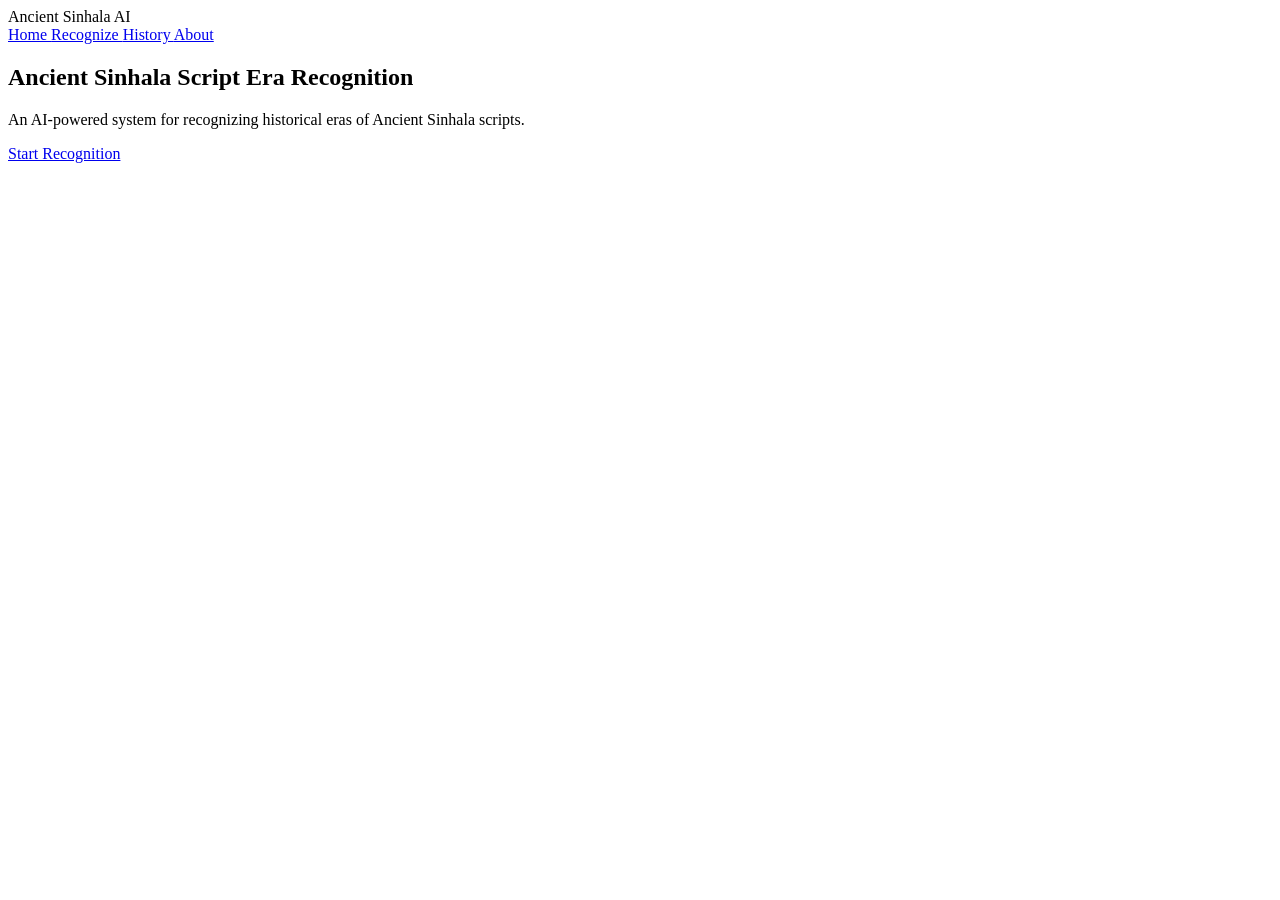
==== templates/index.html @ 5085e5cb "Add Ancient Sinhala Script Recognition application" ====
<!DOCTYPE html>
<html lang="en">

<head>

    <meta charset="UTF-8">

    <meta
        name="viewport"
        content="width=device-width, initial-scale=1.0"
    >

    <title>
        Ancient Sinhala AI
    </title>

    <link
        rel="stylesheet"
        href="{{ url_for('static', filename='css/style.css') }}"
    >

</head>


<body>


<nav class="navbar">

    <div class="logo">
        Ancient Sinhala AI
    </div>


    <div class="nav-links">

        <a href="/">
            Home
        </a>

        <a href="/recognize">
            Recognize
        </a>

        <a href="/history">
            History
        </a>

        <a href="/about">
            About
        </a>

    </div>

</nav>


<section class="hero">

    <div class="hero-content">

        <h1>

            Ancient Sinhala Script

            <span>
                Era Recognition
            </span>

        </h1>


        <p>

            An AI-powered system for
            recognizing historical eras
            of Ancient Sinhala scripts.

        </p>


        <a
            href="/recognize"
            class="btn"
        >

            Start Recognition

        </a>

    </div>

</section>


</body>

</html>
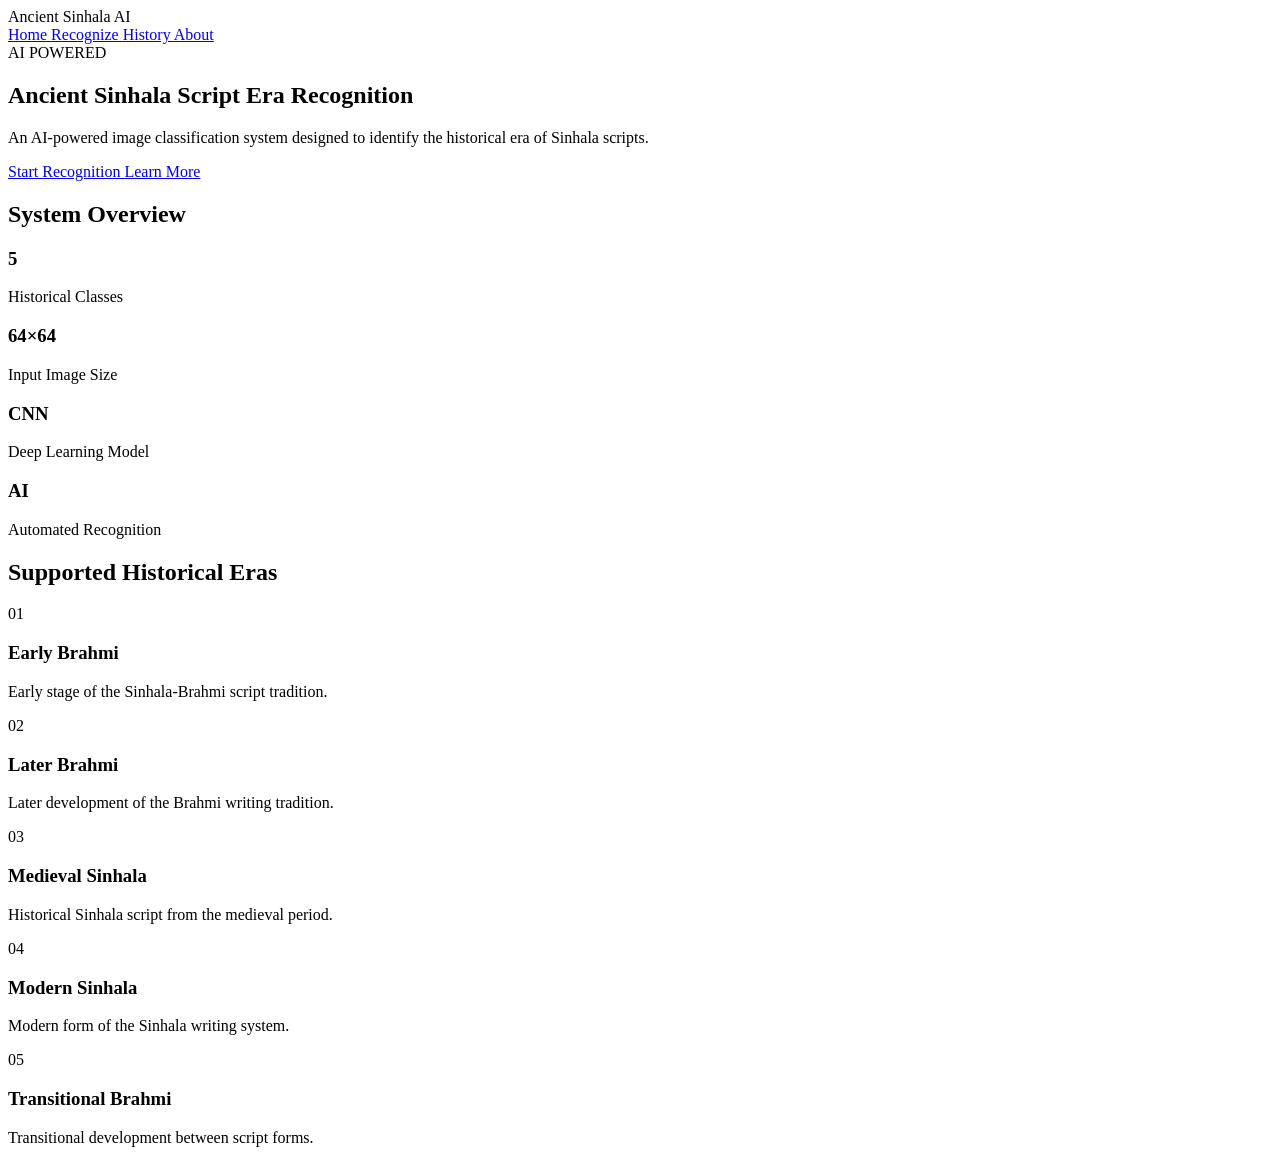
==== commit 7029eb6c: "Added new changes" ====
--- a/templates/index.html
+++ b/templates/index.html
@@ -11,12 +11,15 @@
     >
 
     <title>
-        Ancient Sinhala AI
+        Ancient Sinhala Script AI
     </title>
 
     <link
         rel="stylesheet"
-        href="{{ url_for('static', filename='css/style.css') }}"
+        href="{{ url_for(
+            'static',
+            filename='css/style.css'
+        ) }}"
     >
 
 </head>
@@ -24,6 +27,10 @@
 
 <body>
 
+
+<!-- =========================
+     Navigation
+========================= -->
 
 <nav class="navbar">
 
@@ -55,10 +62,22 @@
 </nav>
 
 
+
+<!-- =========================
+     Hero Section
+========================= -->
+
 <section class="hero">
 
     <div class="hero-content">
 
+        <div class="hero-badge">
+
+            AI POWERED
+
+        </div>
+
+
         <h1>
 
             Ancient Sinhala Script
@@ -72,27 +91,223 @@
 
         <p>
 
-            An AI-powered system for
-            recognizing historical eras
-            of Ancient Sinhala scripts.
+            An AI-powered image classification
+            system designed to identify the
+            historical era of Sinhala scripts.
 
         </p>
 
 
-        <a
-            href="/recognize"
-            class="btn"
-        >
-
-            Start Recognition
-
-        </a>
+        <div class="hero-buttons">
+
+            <a
+                href="/recognize"
+                class="btn"
+            >
+
+                Start Recognition
+
+            </a>
+
+
+            <a
+                href="/about"
+                class="btn secondary-btn"
+            >
+
+                Learn More
+
+            </a>
+
+        </div>
 
     </div>
 
 </section>
 
 
+
+<!-- =========================
+     Statistics
+========================= -->
+
+<section class="stats-section">
+
+    <h2>
+        System Overview
+    </h2>
+
+
+    <div class="stats-grid">
+
+
+        <div class="stat-card">
+
+            <h3>
+                5
+            </h3>
+
+            <p>
+                Historical Classes
+            </p>
+
+        </div>
+
+
+        <div class="stat-card">
+
+            <h3>
+                64×64
+            </h3>
+
+            <p>
+                Input Image Size
+            </p>
+
+        </div>
+
+
+        <div class="stat-card">
+
+            <h3>
+                CNN
+            </h3>
+
+            <p>
+                Deep Learning Model
+            </p>
+
+        </div>
+
+
+        <div class="stat-card">
+
+            <h3>
+                AI
+            </h3>
+
+            <p>
+                Automated Recognition
+            </p>
+
+        </div>
+
+
+    </div>
+
+</section>
+
+
+
+<!-- =========================
+     Supported Eras
+========================= -->
+
+<section class="eras-section">
+
+    <h2>
+        Supported Historical Eras
+    </h2>
+
+
+    <div class="era-grid">
+
+
+        <div class="era-card">
+
+            <span>
+                01
+            </span>
+
+            <h3>
+                Early Brahmi
+            </h3>
+
+            <p>
+                Early stage of the
+                Sinhala-Brahmi script tradition.
+            </p>
+
+        </div>
+
+
+        <div class="era-card">
+
+            <span>
+                02
+            </span>
+
+            <h3>
+                Later Brahmi
+            </h3>
+
+            <p>
+                Later development of the
+                Brahmi writing tradition.
+            </p>
+
+        </div>
+
+
+        <div class="era-card">
+
+            <span>
+                03
+            </span>
+
+            <h3>
+                Medieval Sinhala
+            </h3>
+
+            <p>
+                Historical Sinhala script
+                from the medieval period.
+            </p>
+
+        </div>
+
+
+        <div class="era-card">
+
+            <span>
+                04
+            </span>
+
+            <h3>
+                Modern Sinhala
+            </h3>
+
+            <p>
+                Modern form of the
+                Sinhala writing system.
+            </p>
+
+        </div>
+
+
+        <div class="era-card">
+
+            <span>
+                05
+            </span>
+
+            <h3>
+                Transitional Brahmi
+            </h3>
+
+            <p>
+                Transitional development
+                between script forms.
+            </p>
+
+        </div>
+
+
+    </div>
+
+</section>
+
+
 </body>
 
 </html>
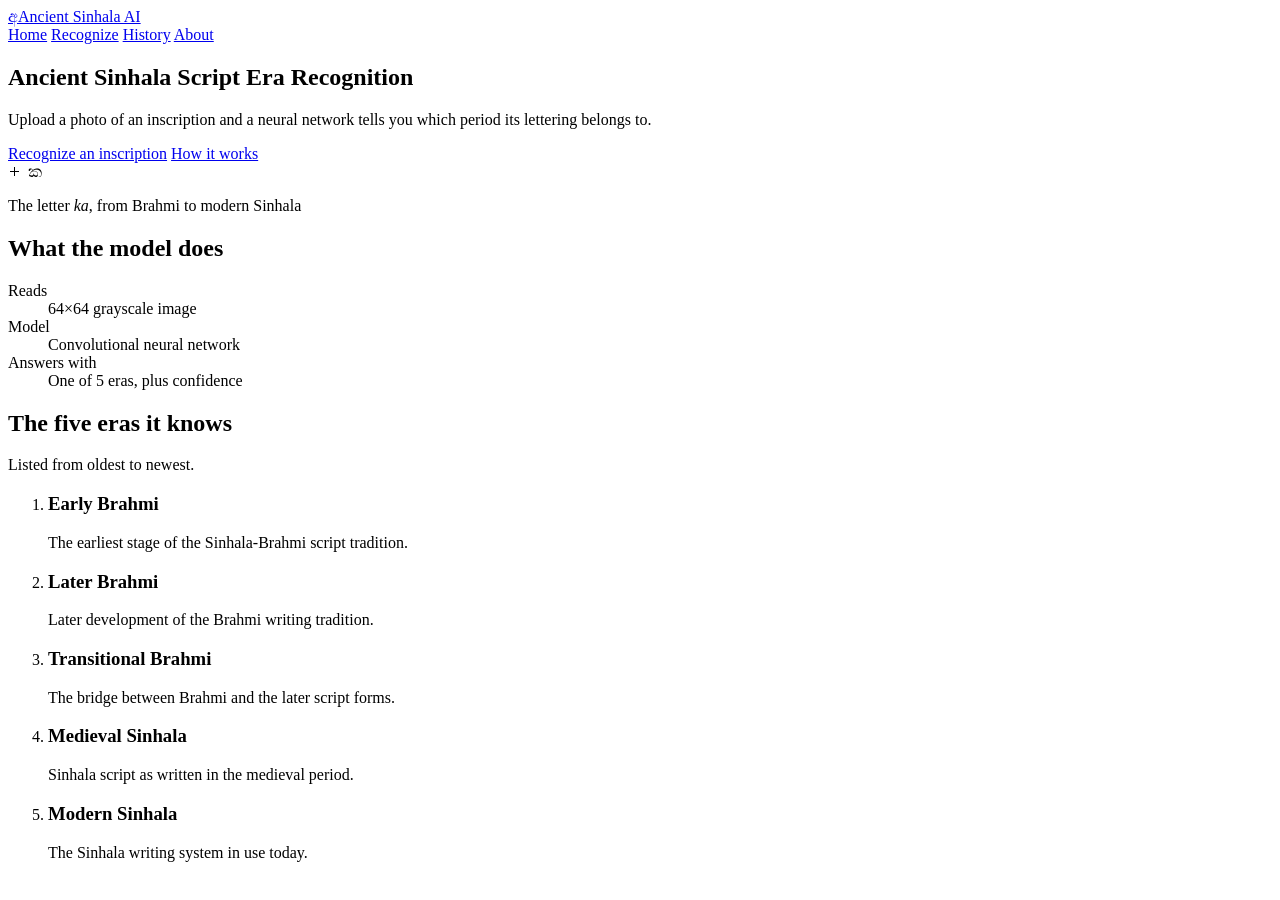
==== commit fac28183: "Edit Recognize page" ====
--- a/templates/index.html
+++ b/templates/index.html
@@ -1,313 +1,88 @@
 <!DOCTYPE html>
 <html lang="en">
-
 <head>
-
     <meta charset="UTF-8">
-
-    <meta
-        name="viewport"
-        content="width=device-width, initial-scale=1.0"
-    >
-
-    <title>
-        Ancient Sinhala Script AI
-    </title>
-
-    <link
-        rel="stylesheet"
-        href="{{ url_for(
-            'static',
-            filename='css/style.css'
-        ) }}"
-    >
-
+    <meta name="viewport" content="width=device-width, initial-scale=1.0">
+    <title>Ancient Sinhala Script AI</title>
+    <link rel="preconnect" href="https://fonts.googleapis.com">
+    <link rel="preconnect" href="https://fonts.gstatic.com" crossorigin>
+    <link href="https://fonts.googleapis.com/css2?family=Hanken+Grotesk:wght@400;500;600;700&family=Noto+Sans+Brahmi&family=Noto+Serif+Sinhala:wght@400;600&family=Young+Serif&display=swap" rel="stylesheet">
+    <link rel="stylesheet" href="{{ url_for('static', filename='css/style.css') }}">
 </head>
-
-
 <body>
 
+<nav class="navbar">
+    <a href="/" class="logo"><span class="logo-mark" aria-hidden="true">අ</span>Ancient Sinhala AI</a>
+    <div class="nav-links">
+        <a href="/" aria-current="page">Home</a>
+        <a href="/recognize">Recognize</a>
+        <a href="/history">History</a>
+        <a href="/about">About</a>
+    </div>
+</nav>
 
-<!-- =========================
-     Navigation
-========================= -->
-
-<nav class="navbar">
-
-    <div class="logo">
-        Ancient Sinhala AI
+<section class="hero">
+    <div class="hero-content">
+        <h1>
+            Ancient Sinhala Script
+            <span>Era Recognition</span>
+        </h1>
+        <p>
+            Upload a photo of an inscription and a neural network tells you
+            which period its lettering belongs to.
+        </p>
+        <div class="hero-buttons">
+            <a href="/recognize" class="btn">Recognize an inscription</a>
+            <a href="/about" class="btn secondary-btn">How it works</a>
+        </div>
     </div>
 
-
-    <div class="nav-links">
-
-        <a href="/">
-            Home
-        </a>
-
-        <a href="/recognize">
-            Recognize
-        </a>
-
-        <a href="/history">
-            History
-        </a>
-
-        <a href="/about">
-            About
-        </a>
-
+    <div class="hero-slab" aria-hidden="true">
+        <div class="slab-glyphs">
+            <span class="glyph glyph-old">𑀓</span>
+            <span class="glyph-line"></span>
+            <span class="glyph glyph-new">ක</span>
+        </div>
+        <p class="slab-caption">The letter <em>ka</em>, from Brahmi to modern Sinhala</p>
     </div>
-
-</nav>
-
-
-
-<!-- =========================
-     Hero Section
-========================= -->
-
-<section class="hero">
-
-    <div class="hero-content">
-
-        <div class="hero-badge">
-
-            AI POWERED
-
-        </div>
-
-
-        <h1>
-
-            Ancient Sinhala Script
-
-            <span>
-                Era Recognition
-            </span>
-
-        </h1>
-
-
-        <p>
-
-            An AI-powered image classification
-            system designed to identify the
-            historical era of Sinhala scripts.
-
-        </p>
-
-
-        <div class="hero-buttons">
-
-            <a
-                href="/recognize"
-                class="btn"
-            >
-
-                Start Recognition
-
-            </a>
-
-
-            <a
-                href="/about"
-                class="btn secondary-btn"
-            >
-
-                Learn More
-
-            </a>
-
-        </div>
-
-    </div>
-
 </section>
 
-
-
-<!-- =========================
-     Statistics
-========================= -->
-
 <section class="stats-section">
-
-    <h2>
-        System Overview
-    </h2>
-
-
-    <div class="stats-grid">
-
-
-        <div class="stat-card">
-
-            <h3>
-                5
-            </h3>
-
-            <p>
-                Historical Classes
-            </p>
-
-        </div>
-
-
-        <div class="stat-card">
-
-            <h3>
-                64×64
-            </h3>
-
-            <p>
-                Input Image Size
-            </p>
-
-        </div>
-
-
-        <div class="stat-card">
-
-            <h3>
-                CNN
-            </h3>
-
-            <p>
-                Deep Learning Model
-            </p>
-
-        </div>
-
-
-        <div class="stat-card">
-
-            <h3>
-                AI
-            </h3>
-
-            <p>
-                Automated Recognition
-            </p>
-
-        </div>
-
-
-    </div>
-
+    <h2>What the model does</h2>
+    <dl class="spec-row">
+        <div><dt>Reads</dt><dd>64×64 grayscale image</dd></div>
+        <div><dt>Model</dt><dd>Convolutional neural network</dd></div>
+        <div><dt>Answers with</dt><dd>One of 5 eras, plus confidence</dd></div>
+    </dl>
 </section>
 
+<section class="eras-section">
+    <h2>The five eras it knows</h2>
+    <p class="section-note">Listed from oldest to newest.</p>
 
-
-<!-- =========================
-     Supported Eras
-========================= -->
-
-<section class="eras-section">
-
-    <h2>
-        Supported Historical Eras
-    </h2>
-
-
-    <div class="era-grid">
-
-
-        <div class="era-card">
-
-            <span>
-                01
-            </span>
-
-            <h3>
-                Early Brahmi
-            </h3>
-
-            <p>
-                Early stage of the
-                Sinhala-Brahmi script tradition.
-            </p>
-
-        </div>
-
-
-        <div class="era-card">
-
-            <span>
-                02
-            </span>
-
-            <h3>
-                Later Brahmi
-            </h3>
-
-            <p>
-                Later development of the
-                Brahmi writing tradition.
-            </p>
-
-        </div>
-
-
-        <div class="era-card">
-
-            <span>
-                03
-            </span>
-
-            <h3>
-                Medieval Sinhala
-            </h3>
-
-            <p>
-                Historical Sinhala script
-                from the medieval period.
-            </p>
-
-        </div>
-
-
-        <div class="era-card">
-
-            <span>
-                04
-            </span>
-
-            <h3>
-                Modern Sinhala
-            </h3>
-
-            <p>
-                Modern form of the
-                Sinhala writing system.
-            </p>
-
-        </div>
-
-
-        <div class="era-card">
-
-            <span>
-                05
-            </span>
-
-            <h3>
-                Transitional Brahmi
-            </h3>
-
-            <p>
-                Transitional development
-                between script forms.
-            </p>
-
-        </div>
-
-
-    </div>
-
+    <ol class="era-line">
+        <li>
+            <h3>Early Brahmi</h3>
+            <p>The earliest stage of the Sinhala-Brahmi script tradition.</p>
+        </li>
+        <li>
+            <h3>Later Brahmi</h3>
+            <p>Later development of the Brahmi writing tradition.</p>
+        </li>
+        <li>
+            <h3>Transitional Brahmi</h3>
+            <p>The bridge between Brahmi and the later script forms.</p>
+        </li>
+        <li>
+            <h3>Medieval Sinhala</h3>
+            <p>Sinhala script as written in the medieval period.</p>
+        </li>
+        <li>
+            <h3>Modern Sinhala</h3>
+            <p>The Sinhala writing system in use today.</p>
+        </li>
+    </ol>
 </section>
 
-
 </body>
-
 </html>
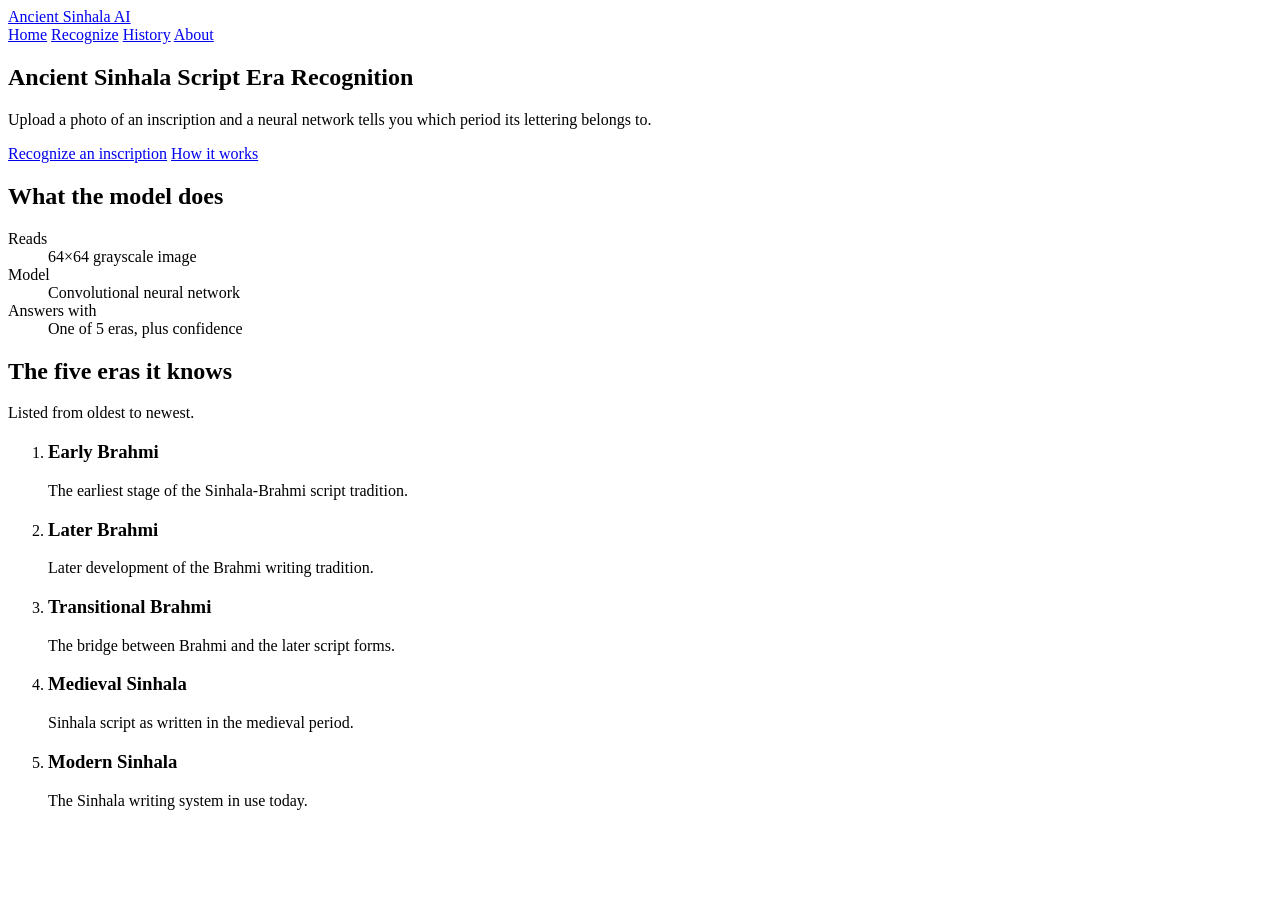
==== commit e77ea73d: "Edit Recognize page" ====
--- a/templates/index.html
+++ b/templates/index.html
@@ -12,7 +12,7 @@
 <body>
 
 <nav class="navbar">
-    <a href="/" class="logo"><span class="logo-mark" aria-hidden="true">අ</span>Ancient Sinhala AI</a>
+    <a href="/" class="logo">Ancient Sinhala AI</a>
     <div class="nav-links">
         <a href="/" aria-current="page">Home</a>
         <a href="/recognize">Recognize</a>
@@ -37,14 +37,7 @@
         </div>
     </div>
 
-    <div class="hero-slab" aria-hidden="true">
-        <div class="slab-glyphs">
-            <span class="glyph glyph-old">𑀓</span>
-            <span class="glyph-line"></span>
-            <span class="glyph glyph-new">ක</span>
-        </div>
-        <p class="slab-caption">The letter <em>ka</em>, from Brahmi to modern Sinhala</p>
-    </div>
+
 </section>
 
 <section class="stats-section">
